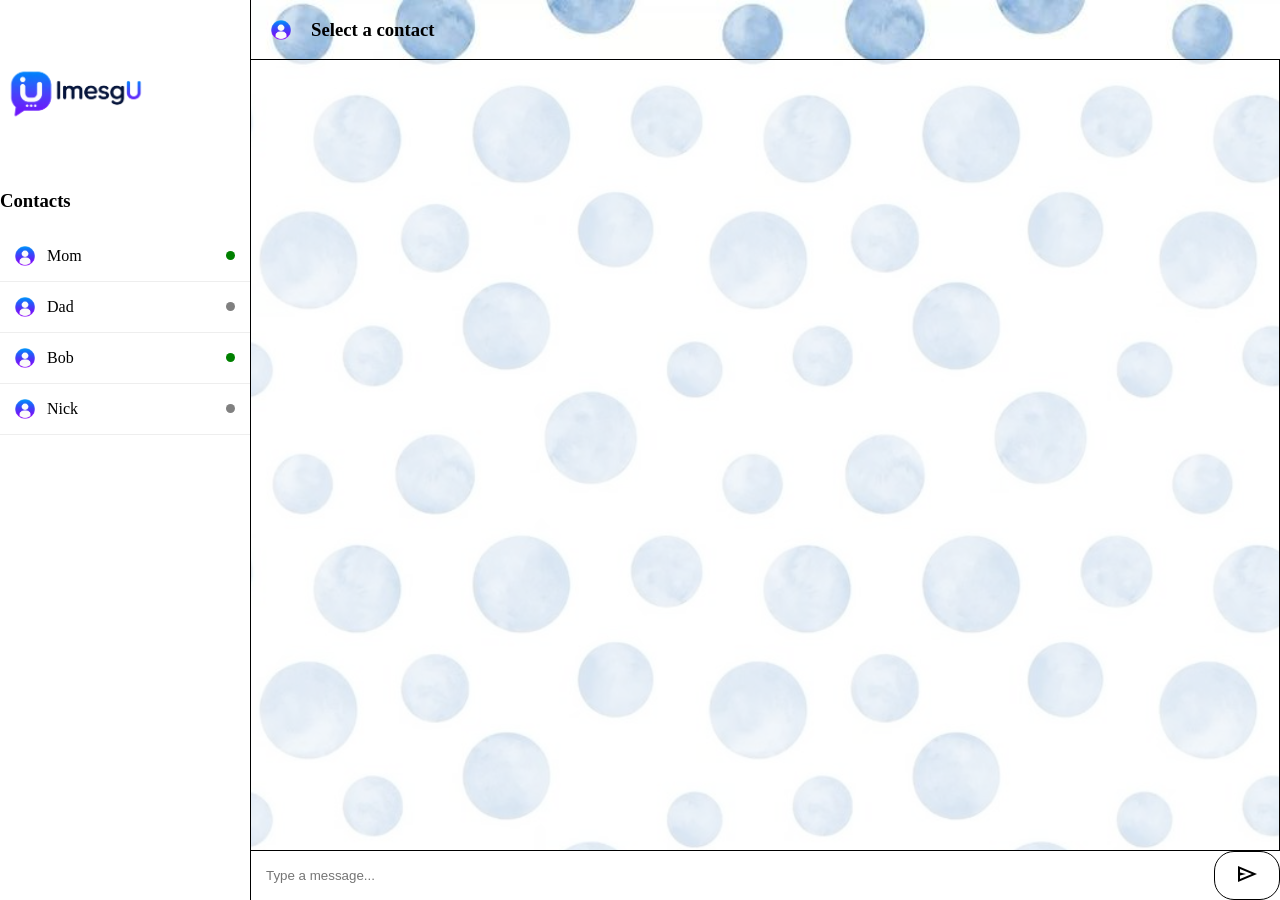
==== Chatlog.html @ 4d8fd993 "Merge branch 'main' into winnie-frontend" ====
<!DOCTYPE html>
<html lang="en">
    <head>
        <meta charset="UTF-8">
        <meta name="viewport" content="width=device-width, initial-scale=1.0">
        <title>ChatLog</title>
        <link rel="stylesheet" href="https://fonts.googleapis.com/css2?family=Material+Symbols+Outlined:opsz,wght,FILL,GRAD@24,400,0,0&icon_names=send" />
        <link rel="stylesheet" href="style.css">
    </head>
    <body>
        <div class="screen">
                <div class="sidebar">

                    <div class="logo">
                        <h2><span class="logo-img"><img src="Images/ImesgU.png" alt="Logo" class="logo-img"> </span></h2>
                        <h3>Contacts</h3>
                        <div id="onlineUsers"></div>
                    
                </div>

        </div>

            <div class="chat">

                <div class="chathead chatborder">
                    <img src="Images/user.png" class="contactIcon">
                    <h3 id="contactName">Select a contact</h3>
                </div>


                <div id="messages" class="messages">

                </div>


                <div class="message-input">

                <input
                    type="text"
                    id="messageInput"
                    class="type"
                    placeholder="Type a message..."
                >

                 <button onclick="sendMessage()">
                <span class="material-symbols-outlined">send</span>
            </button>

        </div>

    </div>

</div>


<script src="chat.js"></script>

</body>

</html>
---- style.css ----
/* Logo and background*/
body {
    background-image: url('Images/background.jpg');
    background-size: cover;
    background-position: center;
    background-repeat: no-repeat;
    background-attachment: fixed;
    min-height: 100vh;
    margin: 0;
    .logo-img{
        max-width: 200px;
        max-height: 150px;
        display: block;
        top: -20px;
        left: 20px;
        margin: 0;
    }
    font-family: Cambria, Cochin, Georgia, Times, 'Times New Roman', serif;

}
/*Index.html*/
.login-box{
    display: block;
    margin-left: auto;
    margin-right: auto;
        h2{
            text-align: center;
            font: bold 24px "Times New Roman", Times, serif; 
        }
        .userIcon{
            max-width: 150px;
            max-height: 100px;
        }
        .inputs{
            width: 200px;
            height: 20px;
            font-size: 18px;
        }
        .error-msg{
            color: red;
            display: none;
            text-align: center;
        }
        .button:hover{
            width: 80px;
            height: 30px;
            font-size: 15px;
            text-decoration: none;
        }
        .space-input{
            margin-bottom: 10px;
        }
}

/*Chatlog.html*/
.screen {
    display: flex;
    height: 100vh;
    .sidebar{
        width: 30%;
        max-width: 250px;
        background: white;
        border-right: 1px solid black;
    }
    .contact {
        display: flex;
        align-items: center;
        gap: 12px;
        padding: 15px;
        cursor: pointer;
        border-bottom: 1px solid #eee;
    }
    .contact:hover {
        background: #f3f3f3;
    }
    .contactIcon{
        width: 20px;
        height: 20px;
    }
    /*rightbar*/
    .chat{
        flex:1;
        display: flex;
        flex-direction: column;
    }
    .chathead{
        display: flex;
        align-items: center;
        gap:20px;
        margin-left: 20px;
        
    }
    .status-dot {
        width: 9px;
        height: 9px;
        border-radius: 50%;
        margin-left: auto;
    }

    .status-online {
        background: green;
    }

    .status-offline {
        background: gray;
    }
}

.messages{
    flex:6;
    overflow-y:auto;
    background: rgba(255, 255, 255, 0.7);
    text-align: left;
    padding: 20px;
    border: 1px solid black;
    border-left: none;
}
.sent{
    color: black;
    width: fit-content;
    max-width: 60%;
    margin-left: auto;
    padding-right: 10px;
    border-radius: 10px;
    padding-left: 10px;
    background: lightblue;
    align-items: center;
    justify-content: center;
    line-height: 1.5;
    display: flex;
    margin-top: 10px;

}
.recieved{
    background: white;
    max-width: 60%;
    width: fit-content;

}

.message-input{
    display: flex;
    outline: none;
    width: 100%;
    padding: 0px;
    border: none;
    
}
.message-input input{
    flex: 1;
    outline: none;
    background: white;
    border: none;
}
.message-input button {
    padding: 10px 20px;
    border: 1px solid black;
    border-radius: 20px;
    background: white;
    color: black;
    cursor: pointer;
}
.type{
    display: flex;
    width: 150%;
    padding: 15px;
}
.head{
    display: flex;
    flex-direction: row;
    gap: 60px;
}
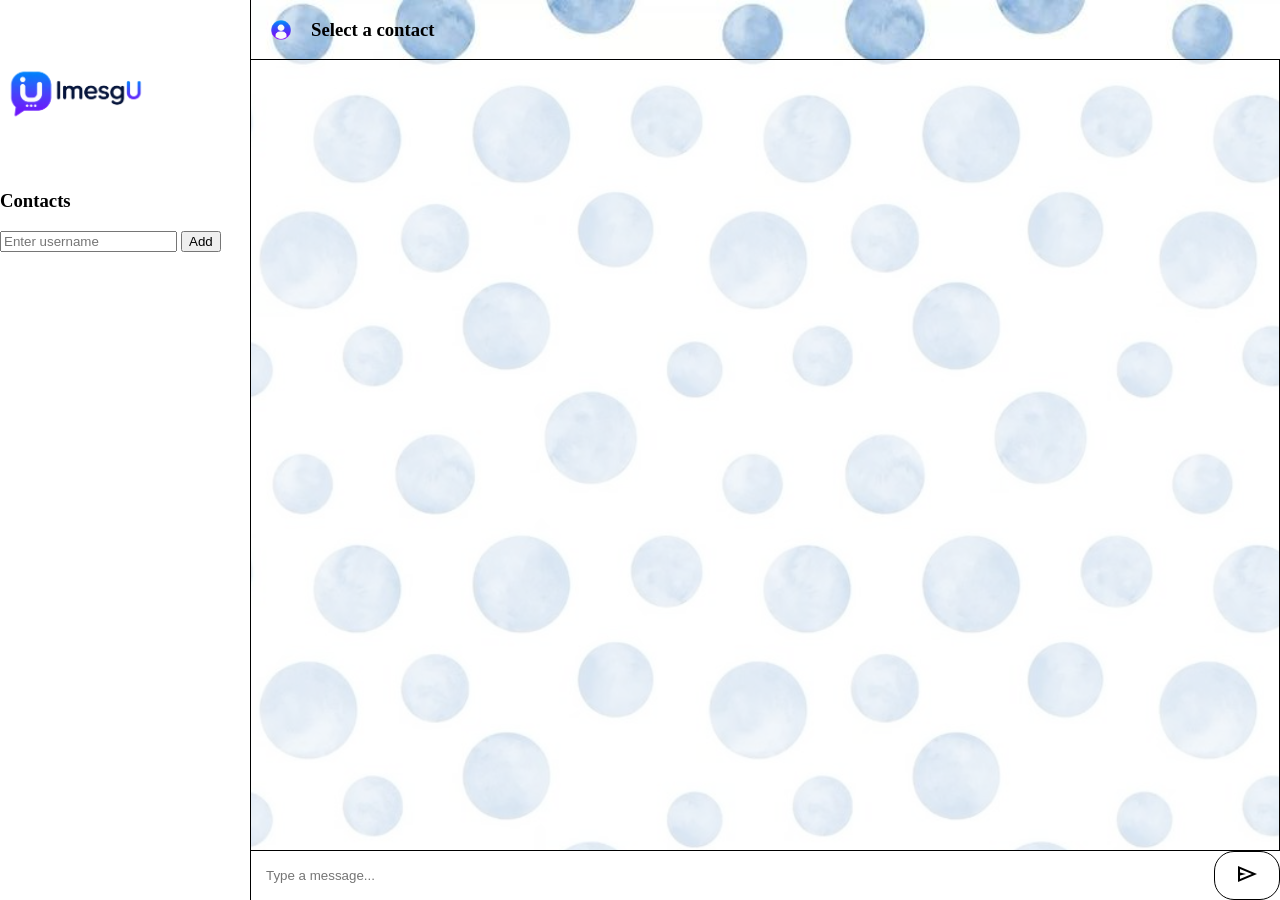
==== commit e9d663f9: "add contact" ====
--- a/Chatlog.html
+++ b/Chatlog.html
@@ -16,9 +16,26 @@
                         <h3>Contacts</h3>
                         <div id="onlineUsers"></div>
                     
+                        <div class="add-contact">
+                            <input
+                                type="text"
+                                id="contactUsername"
+                                placeholder="Enter username"
+                            >
+
+                            <button onclick="addContact()">
+                                Add
+                            </button>
+                        </div>
+
+                        <p id="contactError"></p>
+
+                        <div id="contacts"></div>
+
+                    </div>
+
                 </div>
-
-        </div>
+    
 
             <div class="chat">
 
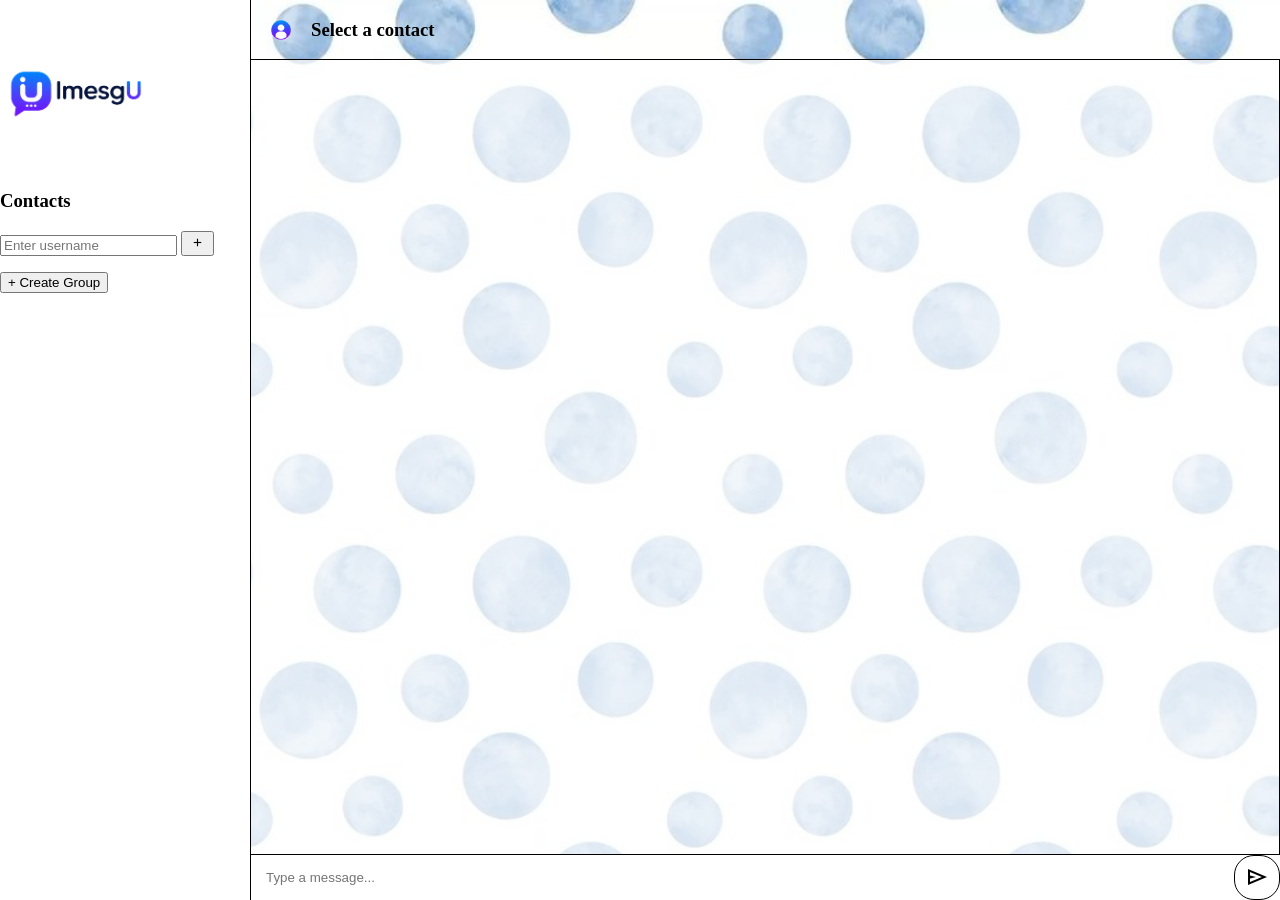
==== commit af3aca3e: "group" ====
--- a/Chatlog.html
+++ b/Chatlog.html
@@ -5,6 +5,7 @@
         <meta name="viewport" content="width=device-width, initial-scale=1.0">
         <title>ChatLog</title>
         <link rel="stylesheet" href="https://fonts.googleapis.com/css2?family=Material+Symbols+Outlined:opsz,wght,FILL,GRAD@24,400,0,0&icon_names=send" />
+        <link rel="stylesheet" href="https://fonts.googleapis.com/css2?family=Material+Symbols+Outlined:opsz,wght,FILL,GRAD@24,400,0,0&icon_names=add" />
         <link rel="stylesheet" href="style.css">
     </head>
     <body>
@@ -24,7 +25,7 @@
                             >
 
                             <button onclick="addContact()">
-                                Add
+                                <span class="material-symbols-outlined add-icon">add</span>
                             </button>
                         </div>
 
@@ -33,8 +34,33 @@
                         <div id="contacts"></div>
 
                     </div>
+                    <button onclick="showGroupForm()">
+                        + Create Group
+                    </button>
 
-                </div>
+                    <div id="groupForm" style="display: none;">
+
+                        <input
+                            type="text"
+                            id="groupName"
+                            placeholder="Group name"
+                        >
+
+                        <h4>Select contacts</h4>
+
+                        <div id="groupContacts"></div>
+
+                        <p id="groupError"></p>
+
+                        <button onclick="createGroup()">
+                            Create
+                        </button>
+
+                    </div>
+                    <div id="conversationList"></div>
+
+
+                    </div>
     
 
             <div class="chat">
@@ -60,7 +86,7 @@
                 >
 
                  <button onclick="sendMessage()">
-                <span class="material-symbols-outlined">send</span>
+                <span class="material-symbols-outlined send-icon">send</span>
             </button>
 
         </div>
--- a/style.css
+++ b/style.css
@@ -40,12 +40,6 @@
             color: red;
             display: none;
             text-align: center;
-        }
-        .button:hover{
-            width: 80px;
-            height: 30px;
-            font-size: 15px;
-            text-decoration: none;
         }
         .space-input{
             margin-bottom: 10px;
@@ -153,13 +147,15 @@
     border: none;
 }
 .message-input button {
-    padding: 10px 20px;
+    padding: 5px 10px;
     border: 1px solid black;
+    font-size: 10px;
     border-radius: 20px;
     background: white;
     color: black;
     cursor: pointer;
 }
+
 .type{
     display: flex;
     width: 150%;
@@ -169,4 +165,12 @@
     display: flex;
     flex-direction: row;
     gap: 60px;
+}
+.add-icon {
+    padding: 1px 1px;
+    border:none solid black;
+    font-size: 15px;
+    border-radius: 10px;
+    cursor: pointer;
+    
 }
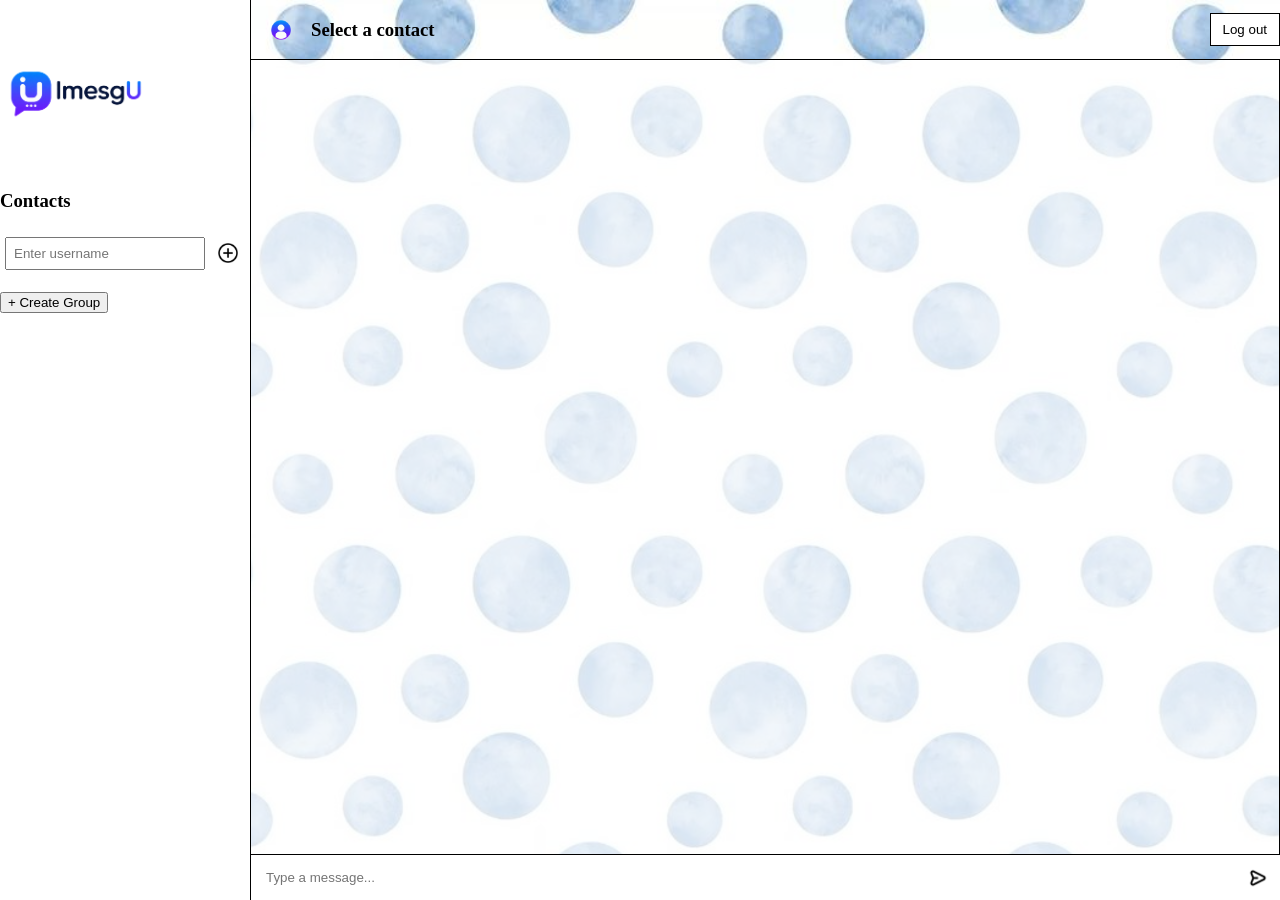
==== commit d273f91c: "button" ====
--- a/Chatlog.html
+++ b/Chatlog.html
@@ -4,8 +4,6 @@
         <meta charset="UTF-8">
         <meta name="viewport" content="width=device-width, initial-scale=1.0">
         <title>ChatLog</title>
-        <link rel="stylesheet" href="https://fonts.googleapis.com/css2?family=Material+Symbols+Outlined:opsz,wght,FILL,GRAD@24,400,0,0&icon_names=send" />
-        <link rel="stylesheet" href="https://fonts.googleapis.com/css2?family=Material+Symbols+Outlined:opsz,wght,FILL,GRAD@24,400,0,0&icon_names=add" />
         <link rel="stylesheet" href="style.css">
     </head>
     <body>
@@ -17,16 +15,25 @@
                         <h3>Contacts</h3>
                         <div id="onlineUsers"></div>
                     
-                        <div class="add-contact">
+                       <div class="add-contact">
+
                             <input
                                 type="text"
                                 id="contactUsername"
                                 placeholder="Enter username"
                             >
 
-                            <button onclick="addContact()">
-                                <span class="material-symbols-outlined add-icon">add</span>
+                            <button
+                                onclick="addContact()"
+                                class="add-button"
+                            >
+                            <img
+                                src="Images/add.png"
+                                class="add-icon"
+                                alt="Add"
+                            >
                             </button>
+
                         </div>
 
                         <p id="contactError"></p>
@@ -46,7 +53,18 @@
                             placeholder="Group name"
                         >
 
-                        <h4>Select contacts</h4>
+                        <div class="group-header">
+
+                            <h4>Select contacts</h4>
+
+                            <button
+                                class="logout-button"
+                                onclick="logout()"
+                            >
+                                Log out
+                            </button>
+
+                        </div>
 
                         <div id="groupContacts"></div>
 
@@ -66,10 +84,22 @@
             <div class="chat">
 
                 <div class="chathead chatborder">
-                    <img src="Images/user.png" class="contactIcon">
-                    <h3 id="contactName">Select a contact</h3>
-                </div>
 
+                <img src="Images/user.png" class="contactIcon">
+
+                <h3 id="contactName">
+                    Select a contact
+                </h3>
+
+                <button
+                    class="logout-button"
+                    onclick="logout()"
+                >
+                Log out
+                </button>
+
+            </div>
+ 
 
                 <div id="messages" class="messages">
 
@@ -85,9 +115,17 @@
                     placeholder="Type a message..."
                 >
 
-                 <button onclick="sendMessage()">
-                <span class="material-symbols-outlined send-icon">send</span>
-            </button>
+                <button
+                    id="send-button"
+                    class="send-button"
+                    onclick="sendMessage()"
+                >
+                    <img
+                        src="Images/send.png"
+                        class="send-icon"
+                        alt="Send"
+                    >
+                </button>
 
         </div>
 
--- a/style.css
+++ b/style.css
@@ -99,7 +99,19 @@
         background: gray;
     }
 }
-
+.group-header {
+    display: flex;
+    align-items: center;
+    width: 100%;
+}
+
+.logout-button {
+    margin-left: auto;
+    border: 1px solid black;
+    background: white;
+    cursor: pointer;
+    padding: 8px 12px;
+}
 .messages{
     flex:6;
     overflow-y:auto;
@@ -146,15 +158,7 @@
     background: white;
     border: none;
 }
-.message-input button {
-    padding: 5px 10px;
-    border: 1px solid black;
-    font-size: 10px;
-    border-radius: 20px;
-    background: white;
-    color: black;
-    cursor: pointer;
-}
+
 
 .type{
     display: flex;
@@ -166,11 +170,53 @@
     flex-direction: row;
     gap: 60px;
 }
+.add-contact {
+    display: flex;
+    align-items: center;
+    gap: 5px;
+    padding: 5px;
+}
+
+.add-contact input {
+    flex: 1;
+    min-width: 0;
+    padding: 7px;
+}
+
+.add-button {
+    width: 35px;
+    height: 35px;
+
+    border: none;
+    background: transparent;
+
+    display: flex;
+    align-items: center;
+    justify-content: center;
+
+    cursor: pointer;
+}
+
 .add-icon {
-    padding: 1px 1px;
-    border:none solid black;
-    font-size: 15px;
-    border-radius: 10px;
+    width: 20px;
+    height: 20px;
+    object-fit: contain;
+}
+.send-button {
+    width: 45px;
+    height: 45px;
+    border: none;
+    background: transparent;
+
+    display: flex;
+    align-items: center;
+    justify-content: center;
+
     cursor: pointer;
-    
+}
+
+.send-icon {
+    width: 24px;
+    height: 24px;
+    object-fit: contain;
 }
